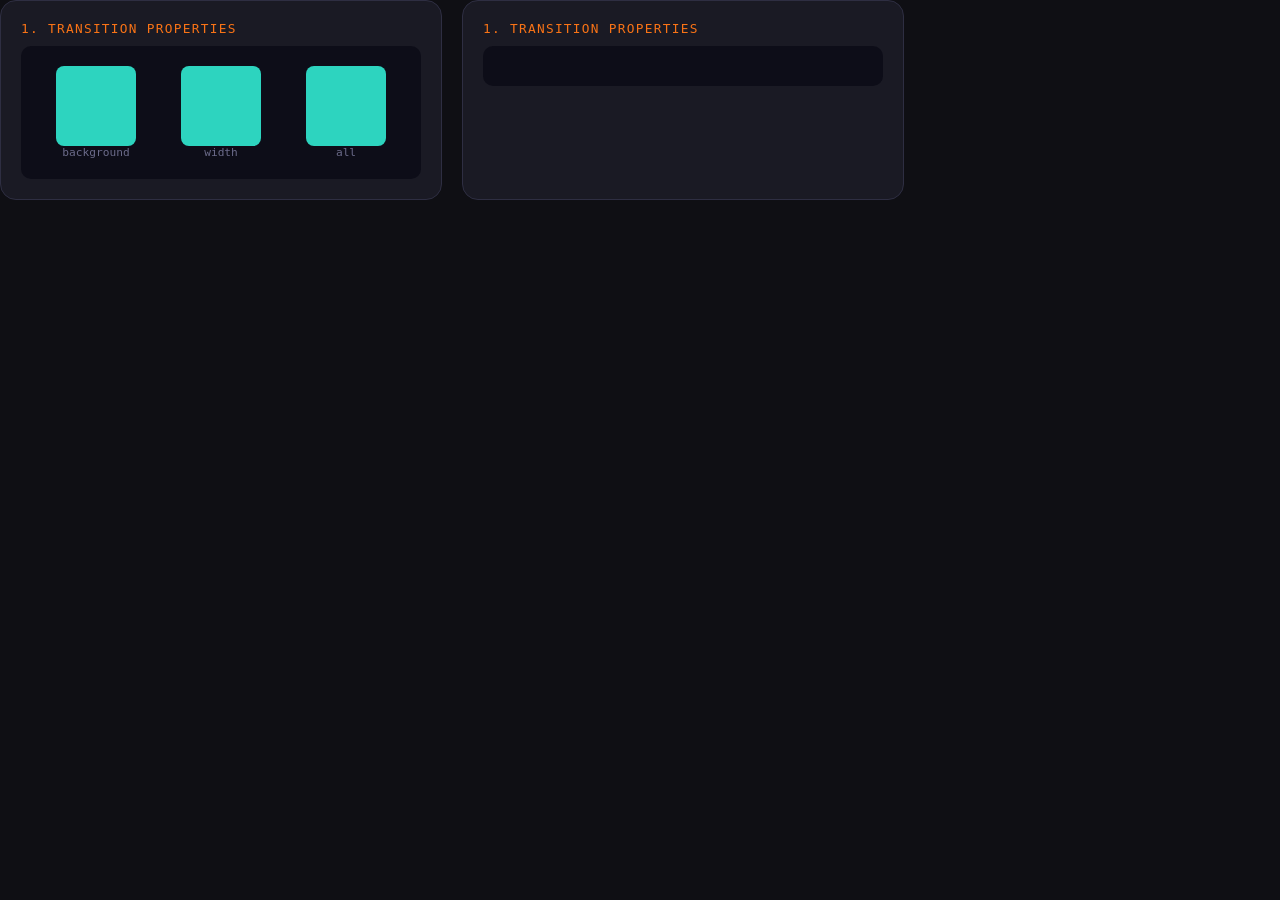
==== transitions.html @ 3097998e "first commit" ====
<!DOCTYPE html>
<html lang="en">
<head>
    <meta charset="UTF-8">
    <meta name="viewport" content="width=device-width, initial-scale=1.0">
    <link rel="stylesheet" href="./asset2/css2/transitions.css">
    <title>Transitions</title>
</head>
<body>
    <main>
        <div class="card">
            <div class="card-tittle">1. Transition properties</div>
            <div class="demo">
                <div>
                    <div class="box transition-color"></div>
                    <div class="label">background</div>
                </div>
                <div>
                    <div class="box transition-width"></div>
                    <div class="label">width</div>
                </div>
                <div>
                    <div class="box transition-all"></div>
                    <div class="label">all</div>
                </div>
            </div>
        </div>

        <div class="card">
            <div class="card-tittle">1. Transition properties</div>
            <div class="demo"></div>
        </div>
    </main>
</body>
</html>
---- asset2/css2/transitions.css ----
/*** Général ***/

:root{
    --bg: #0f0f14;
    --card: #1a1a24; 
    --border: #2e2e42; 
    --accent: #f97316;
    --demo-bg: #0d0d18; 
    --box-bg: #2dd4bf;
    --label-color: #6b6b8a;
}

body {
    margin: 0;
    background-color: var(--bg);
}

main {
    display: flex;
    gap: 20px;
}

.card{
    width: 400px;
    background-color: var(--card);
    border: 1px solid var(--border);
    border-radius: 16px;
    padding: 20px;
}

.card-tittle{
    font-family: monospace;
    font-size: 0.8rem;
    color: var(--accent);
    letter-spacing: 0.08rem;
    text-transform: uppercase;
    margin-bottom: 10px;
}

.demo{
    display: flex;
    justify-content: space-around;
    align-items: center;
    gap: 15px;
    padding: 20px;
    background-color: var(--demo-bg);
    border-radius: 10px;
    text-align: center;
}


.box{
    width: 80px;
    height: 80px;
    border-radius: 8px;
    background-color: var(--box-bg);
    cursor: pointer;
}

.label{
   font-family: monospace;
   font-size: 0.7rem;
   color: var(--label-color);
}

.transition-color{
    transition-property: background-color;
    transition-duration: 1s;
}
.transition-color:hover{
    background-color: var(--accent);
}

.transition-width{
    transition-property: width;
    transition-duration: 1s;
}
.transition-width:hover{
    width: 140px;
}

.transition-all{
    transition-property: all;
    transition-duration: 1s;
    /* transition-timing-function: ease-in-out; */
}
.transition-all:hover{
    background-color: var(--accent);
    width: 140px;
    border-radius: 50%;
}
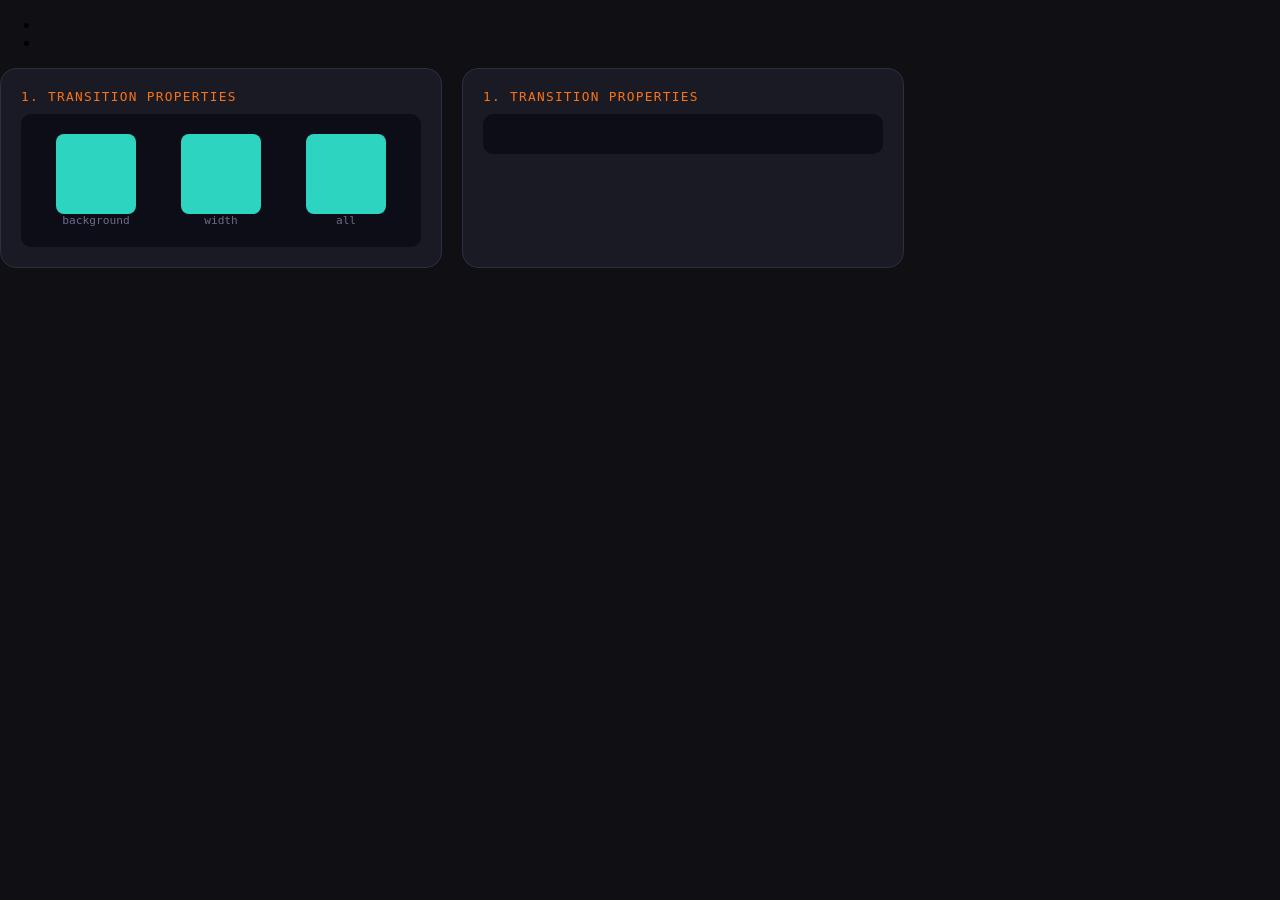
==== commit f0a6df3b: "ajout index" ====
--- a/transitions.html
+++ b/transitions.html
@@ -7,6 +7,14 @@
     <title>Transitions</title>
 </head>
 <body>
+     <header>
+        <nav>
+            <ul>
+                <li><a href="./index.html"></a></li>
+                <li><a href="./transitions.html"></a></li>
+            </ul>
+        </nav>
+    </header>
     <main>
         <div class="card">
             <div class="card-tittle">1. Transition properties</div>
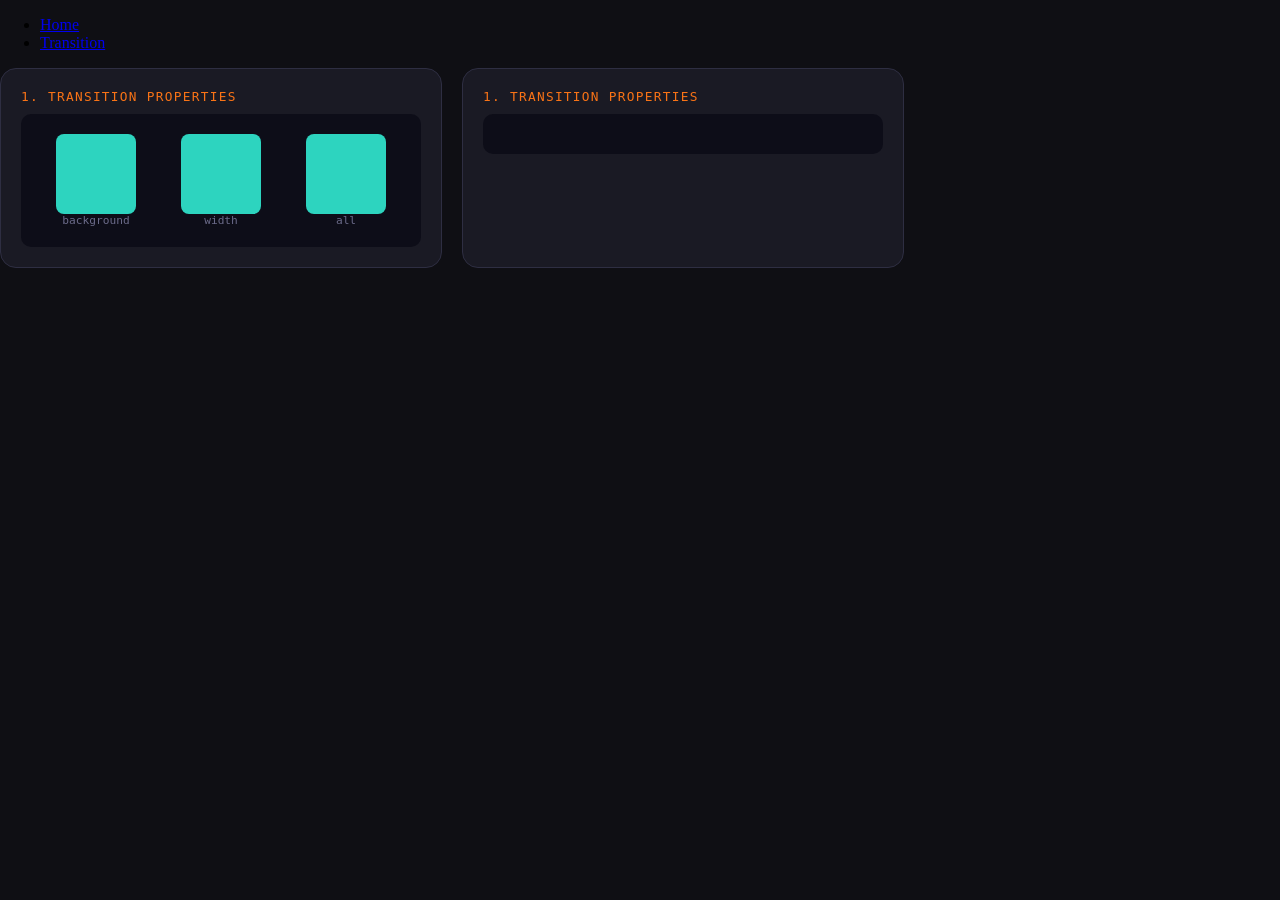
==== commit 8273d3ad: "rectification nom" ====
--- a/transitions.html
+++ b/transitions.html
@@ -10,8 +10,8 @@
      <header>
         <nav>
             <ul>
-                <li><a href="./index.html"></a></li>
-                <li><a href="./transitions.html"></a></li>
+                <li><a href="./index.html">Home</a></li>
+                <li><a href="./transitions.html">Transition</a></li>
             </ul>
         </nav>
     </header>
